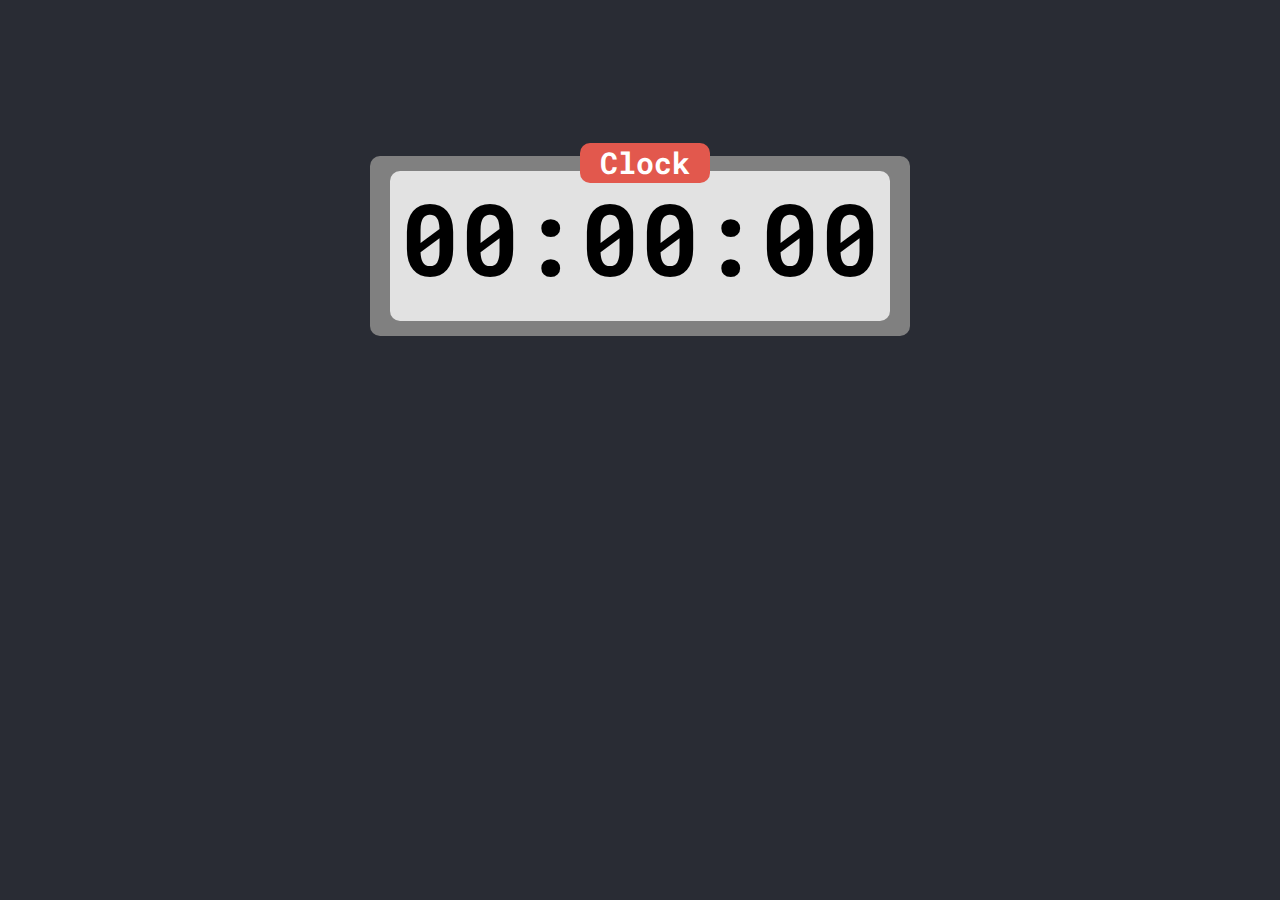
==== index.html @ 61e9eb2d "Designed the clock" ====
<!DOCTYPE html>
<html>
    <head>
        <link rel="stylesheet" href="style.css">
        <title>Dave Clock</title>
    </head>

    <body>
        <div class="grid">
            <div class="clock-box">
                <div class="badge">Clock</div>
                <div class="clock" if="heading">
                    <span id="hours">00</span>:<span id="minutes">00</span>:<span id="seconds">00</span>
                </div>
            </div>
        </div>
    </body>
</html>
---- style.css ----
@import url('https://fonts.googleapis.com/css2?family=Roboto+Mono:wght@700&display=swap');

* {
    margin: 0;
    padding: 0;
    font-family: Roboto Mono;
    font-weight: bold;
}

body {
    background: #292C34;
}

.grid{
    display: grid;
    height: 100vh;
    width: 100vw;
    grid-template: repeat(6, 1fr) / repeat(3, 1fr);
}

.clock-box{
    grid-area: 2 / 2 / span 1 / span 1;
    background-color: gray;
    border-radius: 10px;
    margin: 20px;
    border: gray;
    border-radius: 10px;
    text-align: center;
    color: black;
    width: 500px;
    height: 150px;
    font-size: 46px;
    padding: 15px 20px;
    position: relative;
}

.clock {
    background: rgba(255, 255, 255, 0.767);
    border-radius: 10px;
    width: 500px;
    height: 150px;
    font-size: 100px;
}

.badge{
    position: absolute;
    border-radius: 10px;
    position: absolute;
    font-size: 30px;
    height: 40px;
    width: 130px;
    top: -13px;
    right: 200px;
    background-color: #E2584D;
    color: white;
}
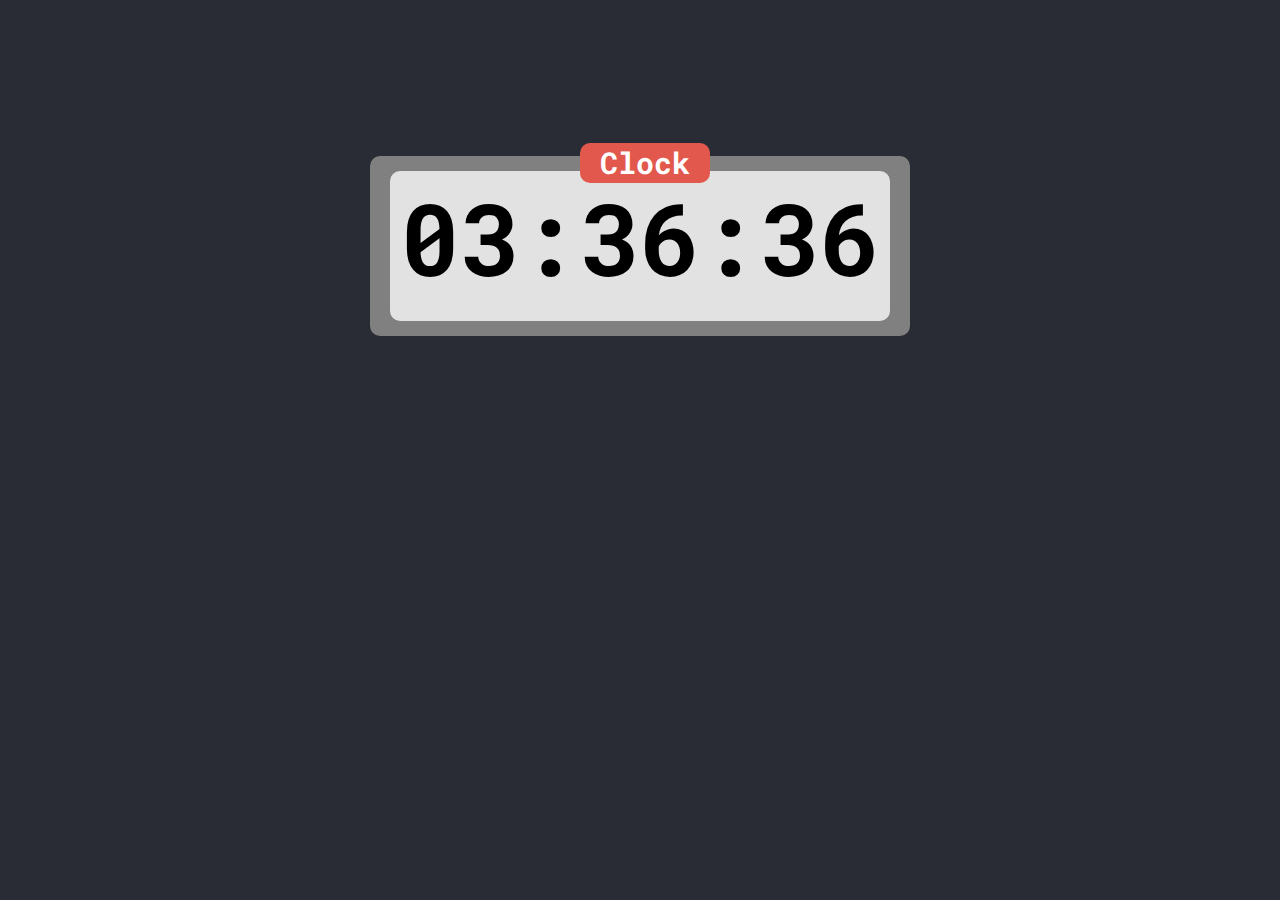
==== commit 1c8df8fc: "Added Javscript code" ====
--- a/index.html
+++ b/index.html
@@ -9,10 +9,11 @@
         <div class="grid">
             <div class="clock-box">
                 <div class="badge">Clock</div>
-                <div class="clock" if="heading">
+                <div class="clock">
                     <span id="hours">00</span>:<span id="minutes">00</span>:<span id="seconds">00</span>
                 </div>
             </div>
         </div>
+        <script src="app.js" charset="utf-8"></script>
     </body>
 </html>--- a/style.css
+++ b/style.css
@@ -16,22 +16,23 @@
     height: 100vh;
     width: 100vw;
     grid-template: repeat(6, 1fr) / repeat(3, 1fr);
+    justify-items: center;
+    align-items: center;
 }
 
 .clock-box{
+    position: relative;
     grid-area: 2 / 2 / span 1 / span 1;
     background-color: gray;
     border-radius: 10px;
     margin: 20px;
     border: gray;
-    border-radius: 10px;
     text-align: center;
     color: black;
     width: 500px;
     height: 150px;
     font-size: 46px;
     padding: 15px 20px;
-    position: relative;
 }
 
 .clock {
@@ -45,7 +46,6 @@
 .badge{
     position: absolute;
     border-radius: 10px;
-    position: absolute;
     font-size: 30px;
     height: 40px;
     width: 130px;
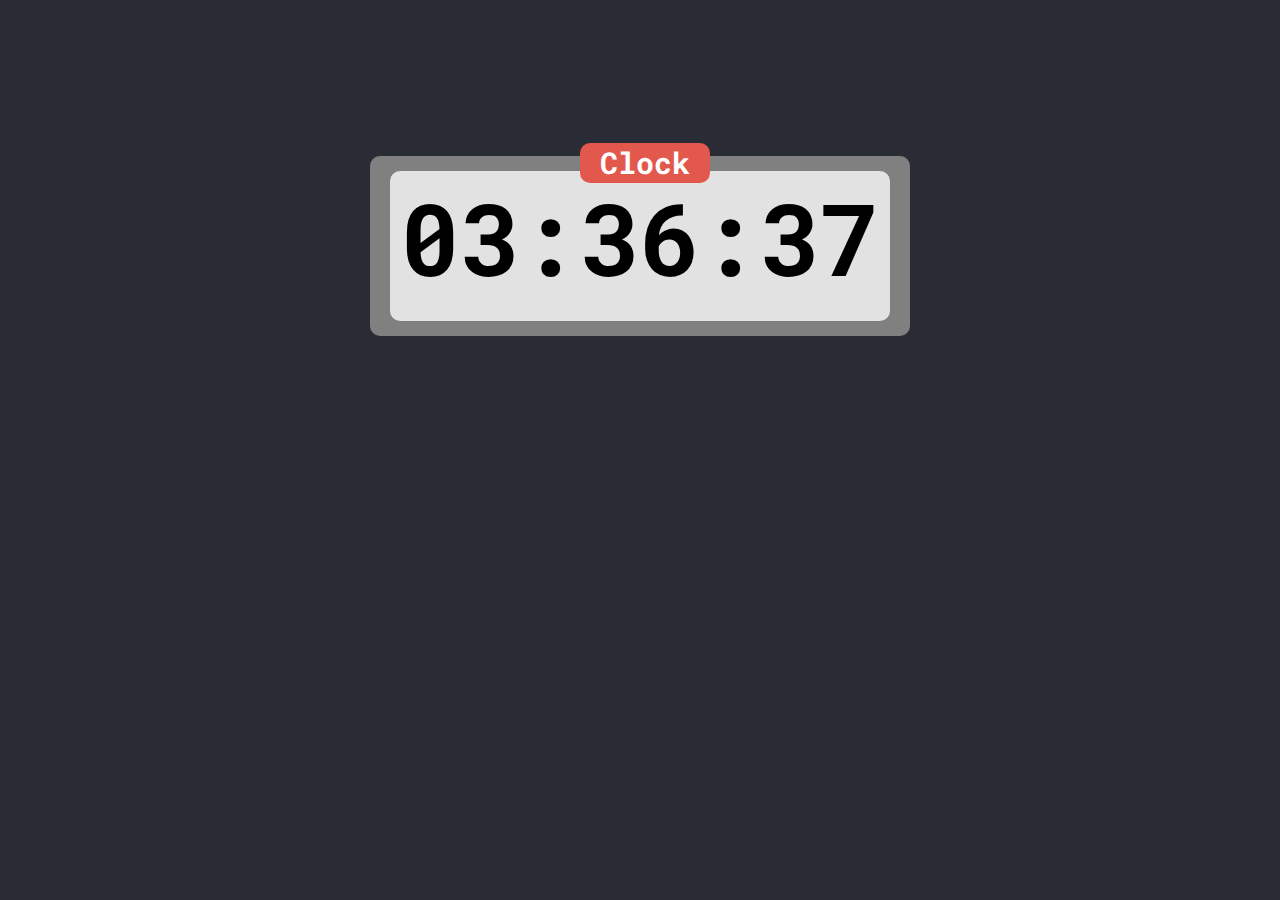
==== commit c0799946: "changed name to digital clock" ====
--- a/index.html
+++ b/index.html
@@ -2,7 +2,7 @@
 <html>
     <head>
         <link rel="stylesheet" href="style.css">
-        <title>Dave Clock</title>
+        <title>Digital Clock</title>
     </head>
 
     <body>
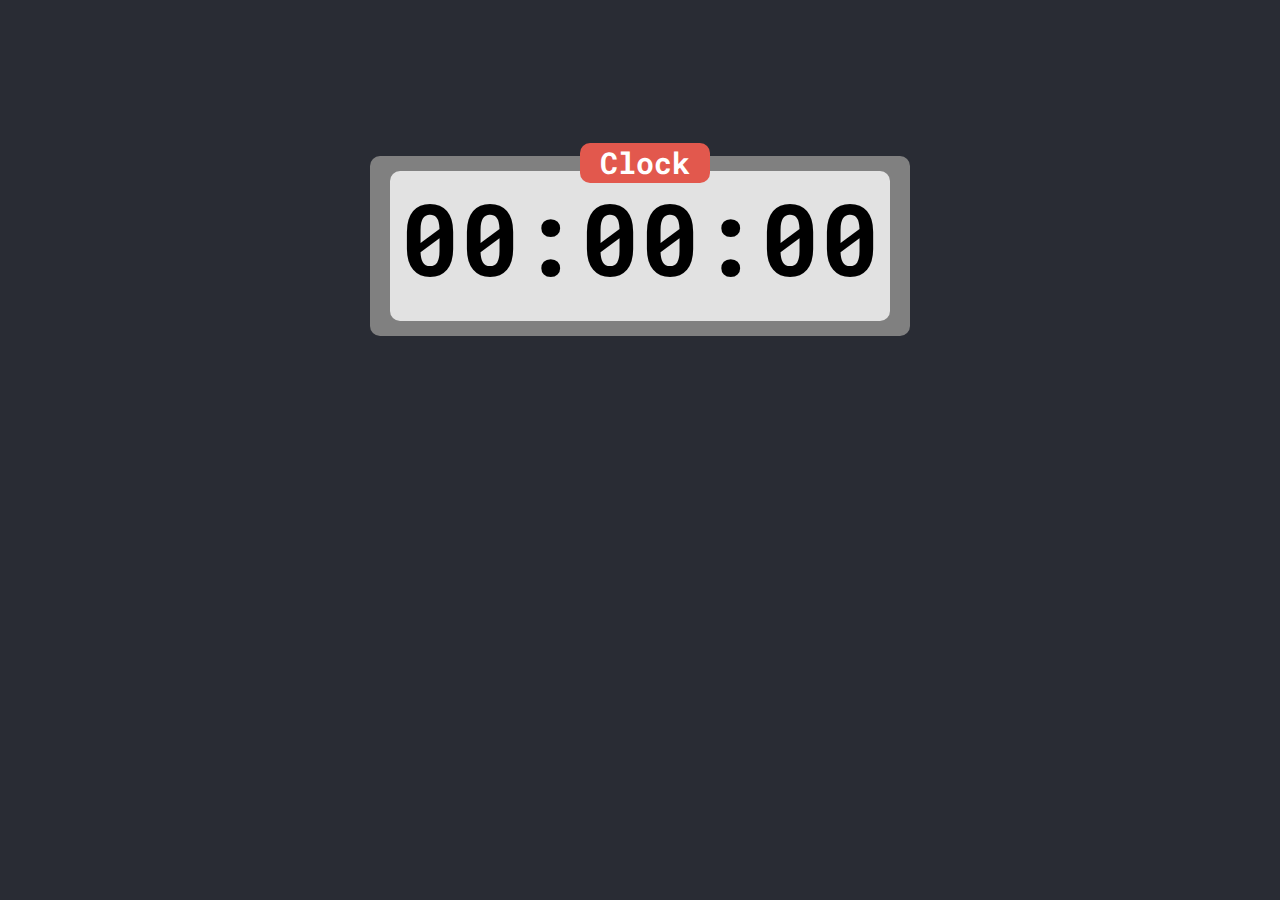
==== commit cc439da3: "Attempted to add seconds for stopwatch" ====
--- a/index.html
+++ b/index.html
@@ -11,6 +11,7 @@
                 <div class="badge">Clock</div>
                 <div class="clock">
                     <span id="hours">00</span>:<span id="minutes">00</span>:<span id="seconds">00</span>
+                    <div id="miliseconds"></div>
                 </div>
             </div>
         </div>
--- a/style.css
+++ b/style.css
@@ -53,4 +53,11 @@
     right: 200px;
     background-color: #E2584D;
     color: white;
+}
+
+#miliseconds {
+    position: absolute;
+    font-size: 40px;
+    right: 50px;
+    bottom: 10px
 }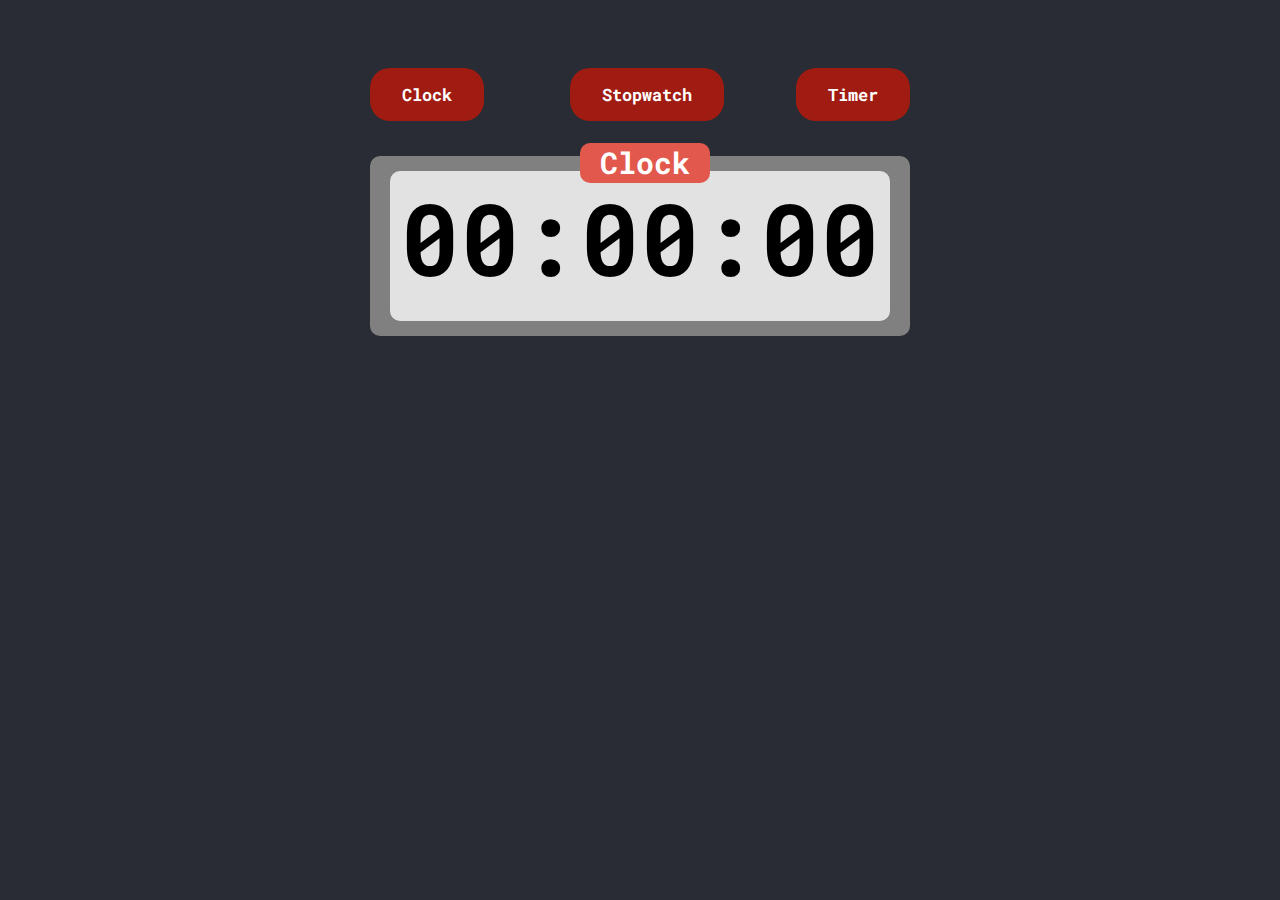
==== commit f91551da: "Added mode buttons" ====
--- a/index.html
+++ b/index.html
@@ -8,12 +8,15 @@
     <body>
         <div class="grid">
             <div class="clock-box">
-                <div class="badge">Clock</div>
+                <div id="badge">Clock</div>
                 <div class="clock">
                     <span id="hours">00</span>:<span id="minutes">00</span>:<span id="seconds">00</span>
                     <div id="miliseconds"></div>
                 </div>
             </div>
+                <div><button class="button" id="clock-button">Clock</button></div>
+                <div><button class="button" id="stopwatch-button">Stopwatch</button></div>
+                <div><button class="button" id="timer-button">Timer</button></div>
         </div>
         <script src="app.js" charset="utf-8"></script>
     </body>
--- a/style.css
+++ b/style.css
@@ -43,7 +43,7 @@
     font-size: 100px;
 }
 
-.badge{
+#badge{
     position: absolute;
     border-radius: 10px;
     font-size: 30px;
@@ -60,4 +60,30 @@
     font-size: 40px;
     right: 50px;
     bottom: 10px
+}
+
+.button {
+    position: absolute;
+    background-color: #A01B11;
+    border-radius: 20px;
+    border: none;
+    color: white;
+    padding: 15px 32px;
+    text-align: center;
+    text-decoration: none;
+    display: inline-block;
+    font-size: 17px;
+  }
+
+
+#clock-button {
+    left: 370px;
+}
+
+#stopwatch-button {
+    left: 570px;
+}
+
+#timer-button {
+    right: 370px;
 }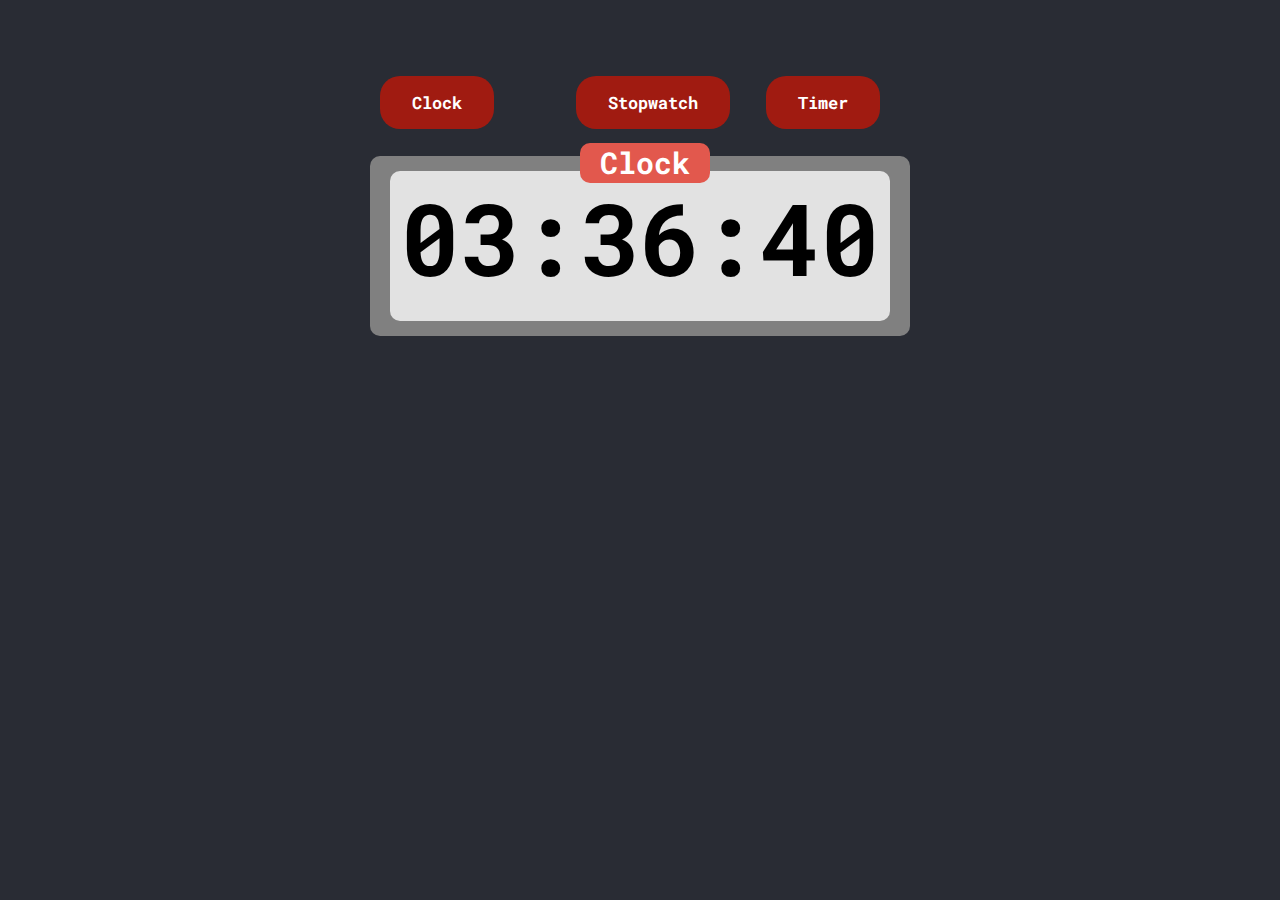
==== commit df7429e5: "Added code to stop the stopwatch" ====
--- a/index.html
+++ b/index.html
@@ -13,10 +13,12 @@
                     <span id="hours">00</span>:<span id="minutes">00</span>:<span id="seconds">00</span>
                     <div id="miliseconds"></div>
                 </div>
-            </div>
+
                 <div><button class="button" id="clock-button">Clock</button></div>
                 <div><button class="button" id="stopwatch-button">Stopwatch</button></div>
                 <div><button class="button" id="timer-button">Timer</button></div>
+            </div>
+
         </div>
         <script src="app.js" charset="utf-8"></script>
     </body>
--- a/style.css
+++ b/style.css
@@ -71,19 +71,21 @@
     padding: 15px 32px;
     text-align: center;
     text-decoration: none;
-    display: inline-block;
     font-size: 17px;
   }
 
 
 #clock-button {
-    left: 370px;
+    top: -80px;
+    left: 10px;
 }
 
 #stopwatch-button {
-    left: 570px;
+    top: -80px;
+    right: 180px;
 }
 
 #timer-button {
-    right: 370px;
+    top: -80px;
+    right: 30px;
 }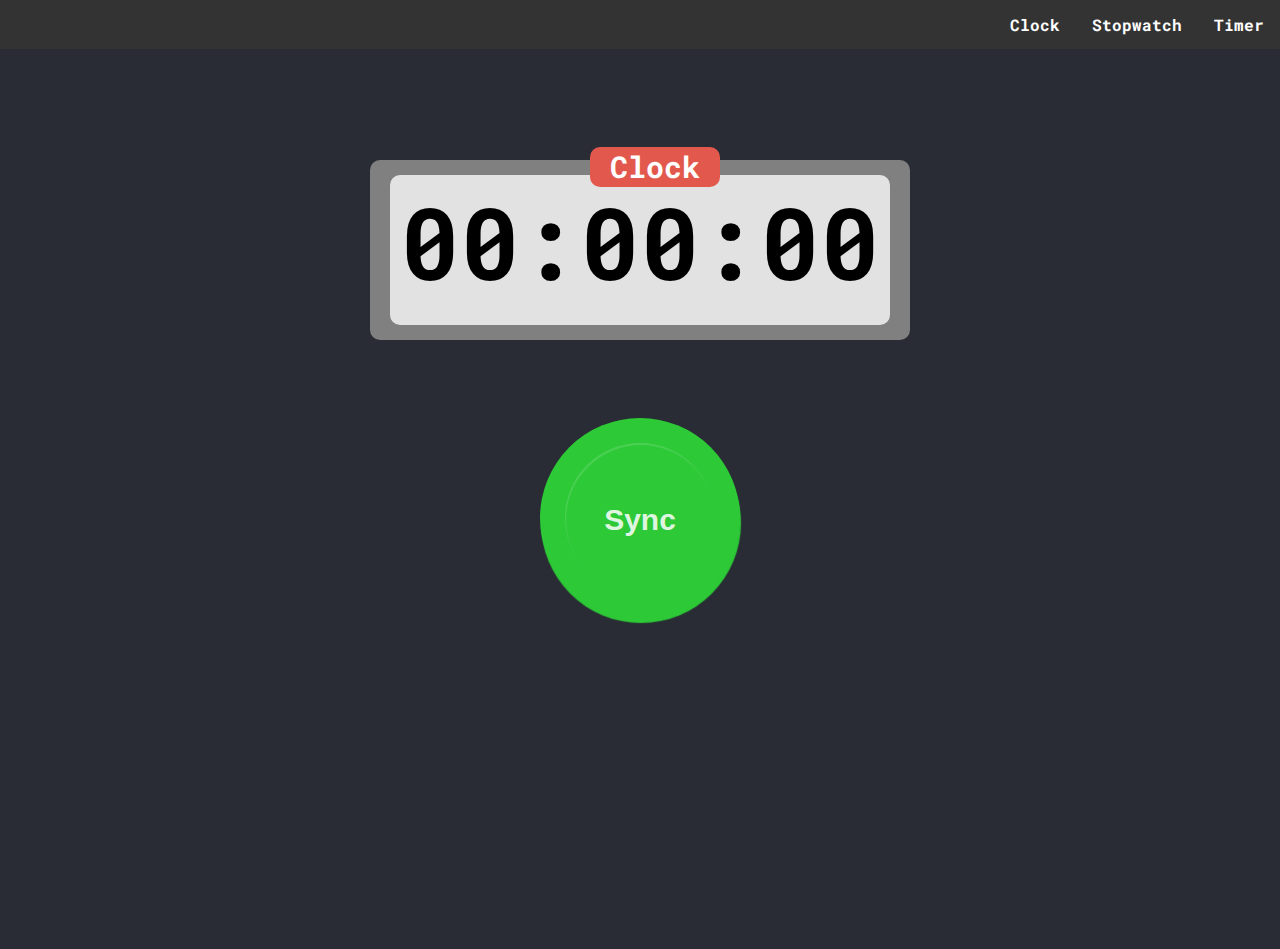
==== commit 07ff8daf: "Added Sync, Start, and Reset Buttons" ====
--- a/index.html
+++ b/index.html
@@ -2,23 +2,30 @@
 <html>
     <head>
         <link rel="stylesheet" href="style.css">
-        <title>Digital Clock</title>
+        <title id="clock-page">Digital Clock</title>
     </head>
 
     <body>
+        <div class="navbar">
+            <a href="timer.html">Timer</a>
+            <a href="stopwatch.html" id="stopwatch-mode">Stopwatch</a>
+            <a href="index.html" id="clock-mode">Clock</a>
+          </div>
+
+
         <div class="grid">
             <div class="clock-box">
-                <div id="badge">Clock</div>
+                <div id="clock-badge">Clock</div>
                 <div class="clock">
                     <span id="hours">00</span>:<span id="minutes">00</span>:<span id="seconds">00</span>
                     <div id="miliseconds"></div>
                 </div>
-
-                <div><button class="button" id="clock-button">Clock</button></div>
-                <div><button class="button" id="stopwatch-button">Stopwatch</button></div>
-                <div><button class="button" id="timer-button">Timer</button></div>
             </div>
 
+            <div id="main-sync">
+                <div id="inner-sync">Sync</div>
+            </div>
+    
         </div>
         <script src="app.js" charset="utf-8"></script>
     </body>
--- a/style.css
+++ b/style.css
@@ -43,14 +43,41 @@
     font-size: 100px;
 }
 
-#badge{
-    position: absolute;
-    border-radius: 10px;
+#clock-badge{
+    position: absolute;
+    border-radius: 10px;
+    padding: 0 20px;
     font-size: 30px;
     height: 40px;
-    width: 130px;
+    width: auto;
     top: -13px;
-    right: 200px;
+    right: 190px;
+    background-color: #E2584D;
+    color: white;
+}
+
+#stopwatch-badge{
+    position: absolute;
+    border-radius: 10px;
+    padding: 0 20px;
+    font-size: 30px;
+    height: 40px;
+    width: auto;
+    top: -13px;
+    right: 160px;
+    background-color: #E2584D;
+    color: white;
+}
+
+#timer-badge{
+    position: absolute;
+    border-radius: 10px;
+    padding: 0 20px;
+    font-size: 30px;
+    height: 40px;
+    width: auto;
+    top: -13px;
+    right: 190px;
     background-color: #E2584D;
     color: white;
 }
@@ -88,4 +115,246 @@
 #timer-button {
     top: -80px;
     right: 30px;
-}+}
+
+
+
+
+
+
+
+
+
+/* Navbar container */
+.navbar {
+    overflow: hidden;
+    background-color: #333;
+  }
+  
+  /* Links inside the navbar */
+  .navbar a {
+    float: right;
+    font-size: 16px;
+    color: white;
+    text-align: center;
+    padding: 14px 16px;
+    text-decoration: none;
+  }
+  
+  /* The dropdown container */
+  .dropdown {
+    float: right;
+    overflow: hidden;
+  }
+  
+  /* Dropdown button */
+  .dropdown .dropbtn {
+    font-size: 16px;
+    border: none;
+    outline: none;
+    color: white;
+    padding: 14px 16px;
+    background-color: inherit;
+    font-family: inherit; /* Important for vertical align on mobile phones */
+    margin: 0; /* Important for vertical align on mobile phones */
+  }
+  
+  /* Add a red background color to navbar links on hover */
+  .navbar a:hover, .dropdown:hover .dropbtn {
+    background-color: red;
+  }
+  
+  /* Dropdown content (hidden by default) */
+  .dropdown-content {
+    display: none;
+    position: absolute;
+    background-color: #f9f9f9;
+    min-width: 160px;
+    box-shadow: 0px 8px 16px 0px rgba(0,0,0,0.2);
+    z-index: 1;
+  }
+  
+  /* Links inside the dropdown */
+  .dropdown-content a {
+    float: none;
+    color: black;
+    padding: 12px 16px;
+    text-decoration: none;
+    display: block;
+    text-align: left;
+  }
+  
+  /* Add a grey background color to dropdown links on hover */
+  .dropdown-content a:hover {
+    background-color: #ddd;
+  }
+  
+  /* Show the dropdown menu on hover */
+  .dropdown:hover .dropdown-content {
+    display: block;
+  }
+
+
+
+
+
+@import url("https://fonts.googleapis.com/css?family=Lato&subset=latin,latin-ext");
+
+.buttons {
+  grid-area: 3 / 2 / 4 / 3;
+  display: inline-flex;
+  align-items: center;
+}
+
+#main-start {
+  width: 200px;
+  height: 200px;
+  margin: 10% auto;
+  /*background: linear-gradient(#DF293A, #EF495A);*/
+  background: #2dc937;
+  border-radius: 150px;
+ /* box-shadow: 1px 5px 1px #CE152A;*/
+ box-shadow: 1px 5px 1px #2dc937;
+  transition: all .15s ease-in;
+  
+}
+
+
+#inner-start {
+  position: relative;
+  color: #FFF;
+  text-align: center;
+  color: rgba(255, 255, 255, 0.85);
+  font-family: "Lato", Verdana, sans-serif;
+  font-size: 30px;
+  padding-top: 60px;
+  width: 150px;
+  height: 90px;
+  border-radius: 120px;
+  /*background: radial-gradient(#EF495A, #DE2839);*/
+  background: #2dc937;
+  box-shadow: 1px 2px 1px rgba(255, 255, 255, 0.15) inset;
+  margin: 0 auto;
+  top: 25px;
+}
+
+#main-start:hover {
+  /*box-shadow: 1px 3px 1px #CE152A;*/
+  box-shadow: 1px 3px 1px #2dc937;
+  cursor: pointer;
+}
+
+
+#main-circle-prog {
+    width: 200px;
+    height: 200px;
+    margin: 10% auto;
+    background: linear-gradient(#DF293A, #EF495A);
+    border-radius: 150px;
+    box-shadow: 1px 5px 1px #CE152A;
+    transition: all .15s ease-in;
+    grid-area: 3 / 2 / 4 / 3;
+  }
+  
+  
+  #inner-circle-prog {
+    position: relative;
+    color: #FFF;
+    text-align: center;
+    color: rgba(255, 255, 255, 0.85);
+    font-family: "Lato", Verdana, sans-serif;
+    font-size: 30px;
+    padding-top: 60px;
+    width: 150px;
+    height: 90px;
+    border-radius: 120px;
+    background: radial-gradient(#EF495A, #DE2839);
+    box-shadow: 1px 2px 1px rgba(255, 255, 255, 0.15) inset;
+    margin: 0 auto;
+    top: 25px;
+  }
+  
+  #main-circle-prog:hover {
+    box-shadow: 1px 3px 1px #CE152A;
+    cursor: pointer;
+  }
+
+
+
+  #main-reset {
+    width: 200px;
+    height: 200px;
+
+    /*background: linear-gradient(#DF293A, #EF495A);*/
+    background: #e7b416;
+    border-radius: 150px;
+   /* box-shadow: 1px 5px 1px #CE152A;*/
+   box-shadow: 1px 5px 1px #e7b416;
+    transition: all .15s ease-in;
+    grid-area: 4 / 2 / 4 / 3;
+  }
+  
+  
+  #inner-reset {
+    position: relative;
+    color: #FFF;
+    text-align: center;
+    color: rgba(255, 255, 255, 0.85);
+    font-family: "Lato", Verdana, sans-serif;
+    font-size: 30px;
+    padding-top: 60px;
+    width: 150px;
+    height: 90px;
+    border-radius: 120px;
+    /*background: radial-gradient(#EF495A, #DE2839);*/
+    background: #e7b416;
+    box-shadow: 1px 2px 1px rgba(255, 255, 255, 0.15) inset;
+    margin: 0 auto;
+    top: 25px;
+  }
+  
+  #main-reset:hover {
+    /*box-shadow: 1px 3px 1px #CE152A;*/
+    box-shadow: 1px 3px 1px#e7b416;
+    cursor: pointer;
+  }
+
+  
+  #main-sync {
+    width: 200px;
+    height: 200px;
+    margin: 10% auto;
+    /*background: linear-gradient(#DF293A, #EF495A);*/
+    background: #2dc937;
+    border-radius: 150px;
+   /* box-shadow: 1px 5px 1px #CE152A;*/
+   box-shadow: 1px 5px 1px #2dc937;
+    transition: all .15s ease-in;
+    grid-area: 3 / 2 / 4 / 3;
+  }
+  
+  
+  #inner-sync {
+    position: relative;
+    color: #FFF;
+    text-align: center;
+    color: rgba(255, 255, 255, 0.85);
+    font-family: "Lato", Verdana, sans-serif;
+    font-size: 30px;
+    padding-top: 60px;
+    width: 150px;
+    height: 90px;
+    border-radius: 120px;
+    /*background: radial-gradient(#EF495A, #DE2839);*/
+    background: #2dc937;
+    box-shadow: 1px 2px 1px rgba(255, 255, 255, 0.15) inset;
+    margin: 0 auto;
+    top: 25px;
+  }
+  
+  #main-sync:hover {
+    /*box-shadow: 1px 3px 1px #CE152A;*/
+    box-shadow: 1px 3px 1px #2dc937;
+    cursor: pointer;
+  }
+  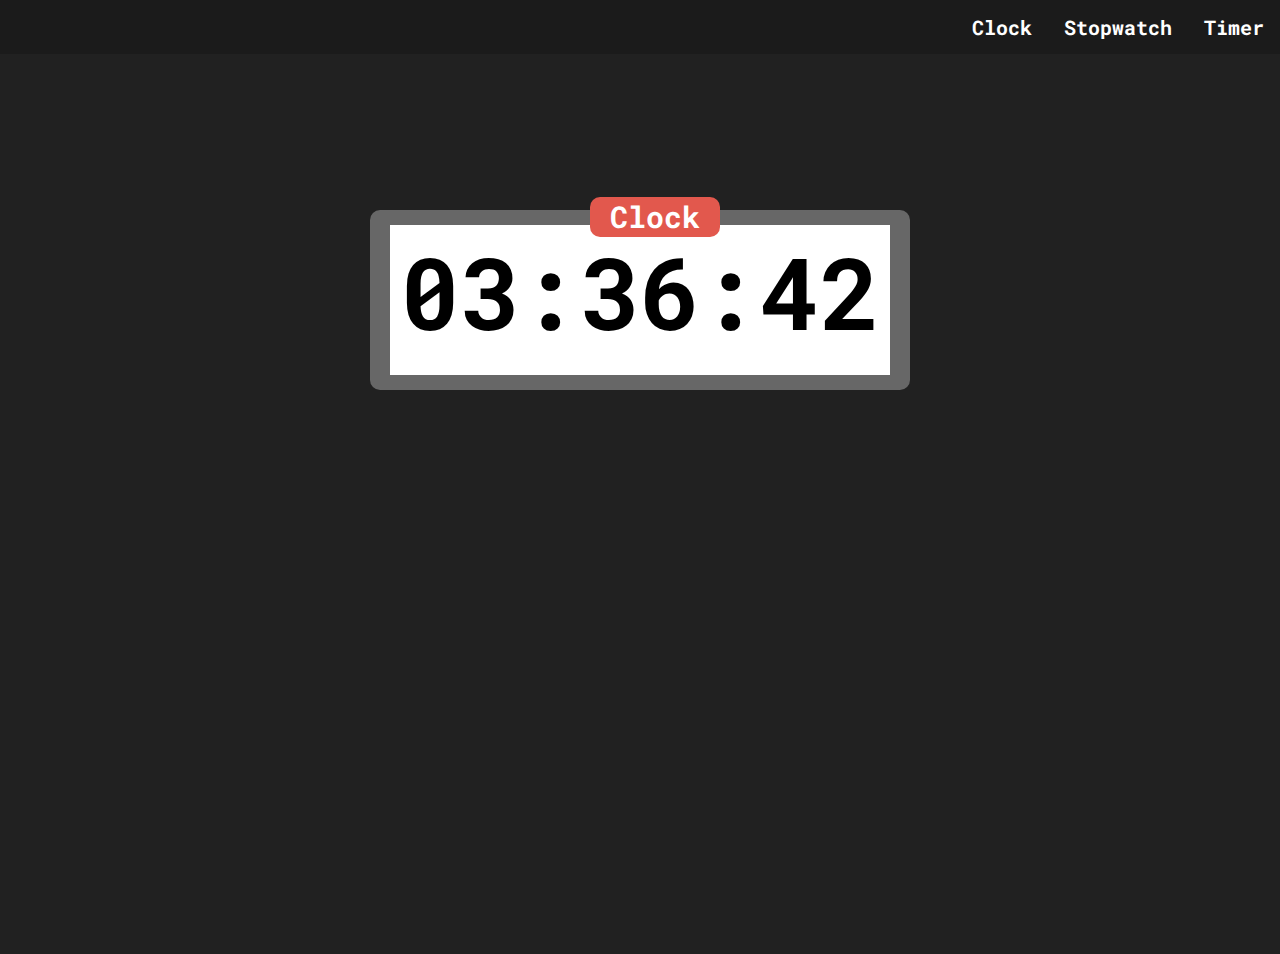
==== commit cc9b9d4a: "Seconds functionality on timer (kinda)" ====
--- a/index.html
+++ b/index.html
@@ -14,17 +14,13 @@
 
 
         <div class="grid">
-            <div class="clock-box">
+            <div class="clock-box"> 
                 <div id="clock-badge">Clock</div>
                 <div class="clock">
                     <span id="hours">00</span>:<span id="minutes">00</span>:<span id="seconds">00</span>
                     <div id="miliseconds"></div>
                 </div>
             </div>
-
-            <div id="main-sync">
-                <div id="inner-sync">Sync</div>
-            </div>
     
         </div>
         <script src="app.js" charset="utf-8"></script>
--- a/style.css
+++ b/style.css
@@ -8,7 +8,26 @@
 }
 
 body {
-    background: #292C34;
+    /*background: #292C34;*/
+    background: rgba(0, 0, 0, 0.87);
+}
+
+.navbar {
+  overflow: hidden;
+  background-color: rgba(0, 0, 0, 0.151);
+}
+
+.navbar a {
+  float: right;
+  font-size: 20px;
+  color: white;
+  text-align: center;
+  padding: 14px 16px;
+  text-decoration: none;
+}
+
+.navbar a:hover {
+  background-color: rgba(255, 0, 0, 0.671);
 }
 
 .grid{
@@ -23,21 +42,21 @@
 .clock-box{
     position: relative;
     grid-area: 2 / 2 / span 1 / span 1;
-    background-color: gray;
+    background-color: rgba(128, 128, 128, 0.747);
     border-radius: 10px;
     margin: 20px;
-    border: gray;
+    border: #E2584D;
     text-align: center;
     color: black;
     width: 500px;
     height: 150px;
-    font-size: 46px;
+    
     padding: 15px 20px;
 }
 
 .clock {
-    background: rgba(255, 255, 255, 0.767);
-    border-radius: 10px;
+    background: white;
+    /*background: rgba(255, 255, 255, 0.767);*/
     width: 500px;
     height: 150px;
     font-size: 100px;
@@ -91,7 +110,6 @@
 
 .button {
     position: absolute;
-    background-color: #A01B11;
     border-radius: 20px;
     border: none;
     color: white;
@@ -116,89 +134,6 @@
     top: -80px;
     right: 30px;
 }
-
-
-
-
-
-
-
-
-
-/* Navbar container */
-.navbar {
-    overflow: hidden;
-    background-color: #333;
-  }
-  
-  /* Links inside the navbar */
-  .navbar a {
-    float: right;
-    font-size: 16px;
-    color: white;
-    text-align: center;
-    padding: 14px 16px;
-    text-decoration: none;
-  }
-  
-  /* The dropdown container */
-  .dropdown {
-    float: right;
-    overflow: hidden;
-  }
-  
-  /* Dropdown button */
-  .dropdown .dropbtn {
-    font-size: 16px;
-    border: none;
-    outline: none;
-    color: white;
-    padding: 14px 16px;
-    background-color: inherit;
-    font-family: inherit; /* Important for vertical align on mobile phones */
-    margin: 0; /* Important for vertical align on mobile phones */
-  }
-  
-  /* Add a red background color to navbar links on hover */
-  .navbar a:hover, .dropdown:hover .dropbtn {
-    background-color: red;
-  }
-  
-  /* Dropdown content (hidden by default) */
-  .dropdown-content {
-    display: none;
-    position: absolute;
-    background-color: #f9f9f9;
-    min-width: 160px;
-    box-shadow: 0px 8px 16px 0px rgba(0,0,0,0.2);
-    z-index: 1;
-  }
-  
-  /* Links inside the dropdown */
-  .dropdown-content a {
-    float: none;
-    color: black;
-    padding: 12px 16px;
-    text-decoration: none;
-    display: block;
-    text-align: left;
-  }
-  
-  /* Add a grey background color to dropdown links on hover */
-  .dropdown-content a:hover {
-    background-color: #ddd;
-  }
-  
-  /* Show the dropdown menu on hover */
-  .dropdown:hover .dropdown-content {
-    display: block;
-  }
-
-
-
-
-
-@import url("https://fonts.googleapis.com/css?family=Lato&subset=latin,latin-ext");
 
 .buttons {
   grid-area: 3 / 2 / 4 / 3;
@@ -206,21 +141,21 @@
   align-items: center;
 }
 
-#main-start {
+.main-start {
   width: 200px;
   height: 200px;
   margin: 10% auto;
   /*background: linear-gradient(#DF293A, #EF495A);*/
-  background: #2dc937;
+  background: #2dc937ec;
   border-radius: 150px;
  /* box-shadow: 1px 5px 1px #CE152A;*/
- box-shadow: 1px 5px 1px #2dc937;
+  box-shadow: 1px 5px 1px #2dc937;
   transition: all .15s ease-in;
-  
-}
-
-
-#inner-start {
+  margin: 20px 40px;
+}
+
+
+.inner-start {
   position: relative;
   color: #FFF;
   text-align: center;
@@ -238,26 +173,28 @@
   top: 25px;
 }
 
-#main-start:hover {
+.main-start:hover {
   /*box-shadow: 1px 3px 1px #CE152A;*/
   box-shadow: 1px 3px 1px #2dc937;
   cursor: pointer;
-}
-
-
-#main-circle-prog {
+  transform: scale(1.1);
+  transition: ease 0.5s;
+}
+
+
+.main-stop {
+    background: #cc3232e8;
     width: 200px;
     height: 200px;
     margin: 10% auto;
-    background: linear-gradient(#DF293A, #EF495A);
     border-radius: 150px;
-    box-shadow: 1px 5px 1px #CE152A;
+    box-shadow: 1px 5px 1px #cc3232;
     transition: all .15s ease-in;
-    grid-area: 3 / 2 / 4 / 3;
-  }
-  
-  
-  #inner-circle-prog {
+    margin: 20px 40px;
+  }
+
+  .inner-stop {
+    background: #cc3232;
     position: relative;
     color: #FFF;
     text-align: center;
@@ -268,17 +205,18 @@
     width: 150px;
     height: 90px;
     border-radius: 120px;
-    background: radial-gradient(#EF495A, #DE2839);
+    /*background: radial-gradient(#EF495A, #DE2839);*/
     box-shadow: 1px 2px 1px rgba(255, 255, 255, 0.15) inset;
     margin: 0 auto;
     top: 25px;
   }
-  
-  #main-circle-prog:hover {
-    box-shadow: 1px 3px 1px #CE152A;
+
+  .main-stop:hover {
+    box-shadow: 1px 3px 1px #cc3232;
     cursor: pointer;
-  }
-
+    transform: scale(1.1);
+    transition: ease 0.5s;
+  }
 
 
   #main-reset {
@@ -286,12 +224,13 @@
     height: 200px;
 
     /*background: linear-gradient(#DF293A, #EF495A);*/
-    background: #e7b416;
+    background: rgba(0, 0, 255, 0.863);
     border-radius: 150px;
    /* box-shadow: 1px 5px 1px #CE152A;*/
-   box-shadow: 1px 5px 1px #e7b416;
+   box-shadow: 1px 5px 1px blue;
     transition: all .15s ease-in;
     grid-area: 4 / 2 / 4 / 3;
+    margin: 20px 40px;
   }
   
   
@@ -307,7 +246,7 @@
     height: 90px;
     border-radius: 120px;
     /*background: radial-gradient(#EF495A, #DE2839);*/
-    background: #e7b416;
+    background: blue;
     box-shadow: 1px 2px 1px rgba(255, 255, 255, 0.15) inset;
     margin: 0 auto;
     top: 25px;
@@ -315,46 +254,36 @@
   
   #main-reset:hover {
     /*box-shadow: 1px 3px 1px #CE152A;*/
-    box-shadow: 1px 3px 1px#e7b416;
+    box-shadow: 1px 3px 1px blue;
     cursor: pointer;
-  }
-
-  
-  #main-sync {
-    width: 200px;
-    height: 200px;
-    margin: 10% auto;
-    /*background: linear-gradient(#DF293A, #EF495A);*/
-    background: #2dc937;
-    border-radius: 150px;
-   /* box-shadow: 1px 5px 1px #CE152A;*/
-   box-shadow: 1px 5px 1px #2dc937;
-    transition: all .15s ease-in;
-    grid-area: 3 / 2 / 4 / 3;
-  }
-  
-  
-  #inner-sync {
-    position: relative;
-    color: #FFF;
-    text-align: center;
-    color: rgba(255, 255, 255, 0.85);
-    font-family: "Lato", Verdana, sans-serif;
-    font-size: 30px;
-    padding-top: 60px;
-    width: 150px;
-    height: 90px;
-    border-radius: 120px;
-    /*background: radial-gradient(#EF495A, #DE2839);*/
-    background: #2dc937;
-    box-shadow: 1px 2px 1px rgba(255, 255, 255, 0.15) inset;
-    margin: 0 auto;
-    top: 25px;
-  }
-  
-  #main-sync:hover {
-    /*box-shadow: 1px 3px 1px #CE152A;*/
-    box-shadow: 1px 3px 1px #2dc937;
-    cursor: pointer;
-  }
-  +    transform: scale(1.1);
+    transition: ease 0.5s;
+  }
+
+  input {
+    display: inline-block;
+    text-align: center;
+    border: none;
+    width: 126px;
+    height: 100px;
+    font-size: 92px;
+    align-items: center;
+    justify-items: center;
+  }
+
+  ::placeholder {
+    color: black;
+  }
+
+
+  /* Chrome, Safari, Edge, Opera */
+input::-webkit-outer-spin-button,
+input::-webkit-inner-spin-button {
+  -webkit-appearance: none;
+  margin: 0;
+}
+
+/* Firefox */
+input[type=number] {
+  -moz-appearance: textfield;
+}